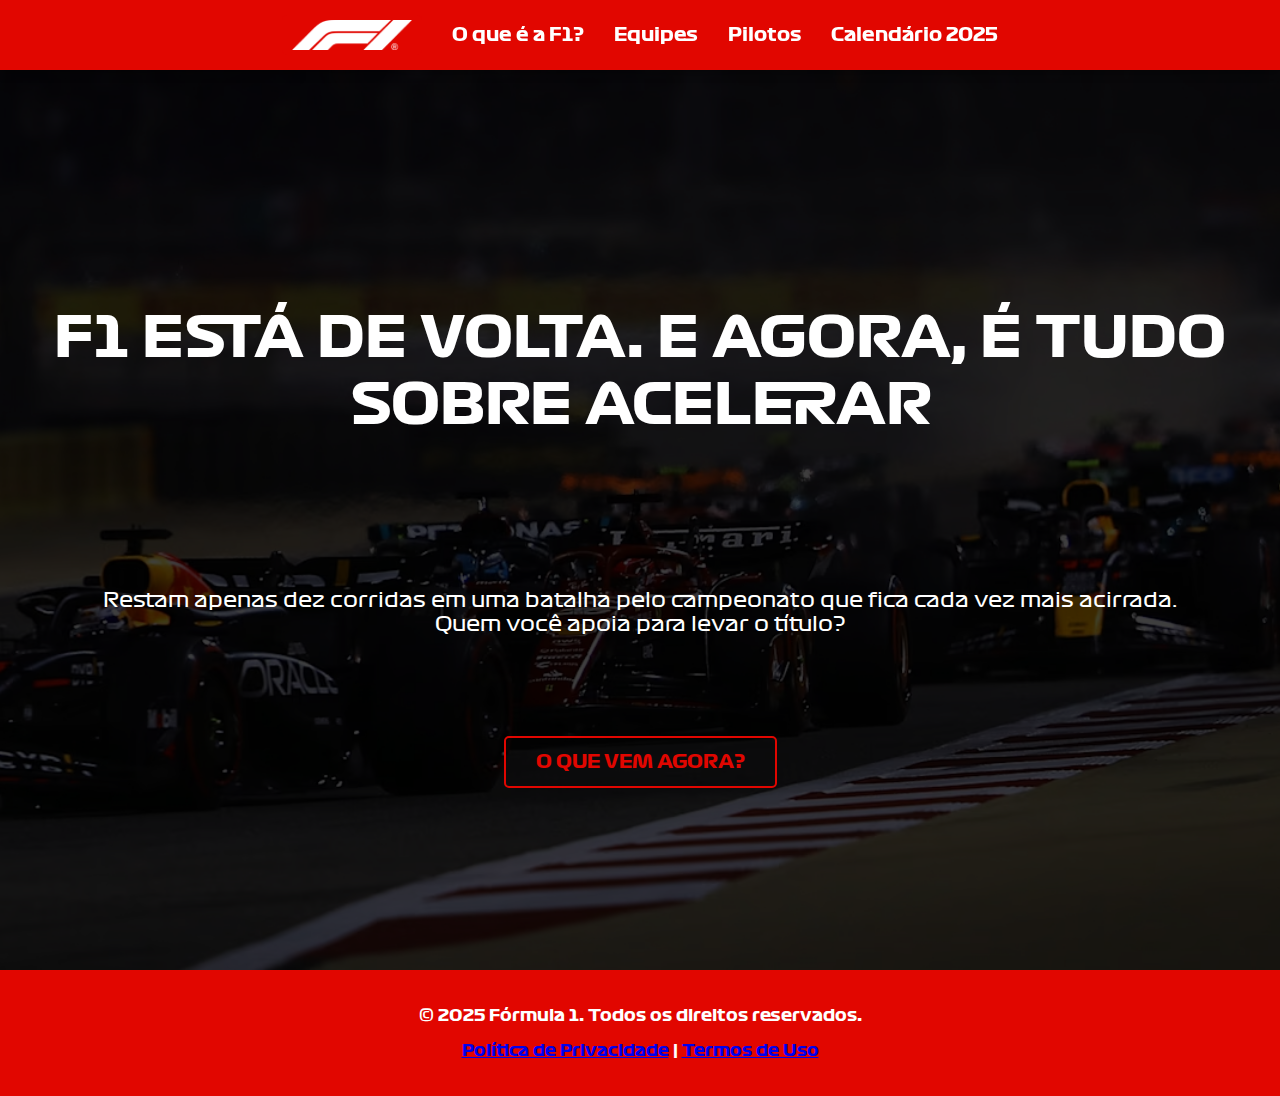
==== Vscode/index.html @ 1017bc65 "Initial commit" ====
<!DOCTYPE html>
<html lang="pt-br">
<head>
    <meta charset="UTF-8">
    <meta name="viewport" content="width=device-width, initial-scale=1.0">
    <title>Formula 1</title>
    <link rel="icon" href="Favicon/F1_ico_64x64.ico" type="image/x-icon">
    <link rel="stylesheet" href="style.css">
    <style>
         body {
            margin: 0;
            font-family: 'Formula1-Bold', Arial, sans-serif;
            color: white;
            background-color: #000;
            text-align: center;
            overflow: hidden;
        }
            .hero-section {
            position: relative;
            height: 100vh;
            background-image: url('Imagens/Back_Ground/pg_inicial.png');
            background-size: cover;
            background-position: center;
            display: flex;
            justify-content: center;
            align-items: center;
            text-align: center;
        }
        .hero-section::before{
            content: '';
            position: absolute;
            top: 0;
            left: 0;
            width: 100%;
            height: 100%;
            background: rgba(0, 0, 0, 0.5);
            z-index: 1;
        }
        .hero-section h1,
        .hero-section p {
            position: relative;
            z-index: 2;
        }
        

        .hero-section::after {
            content: "";
            position: absolute;
            top: 0;
            left: 0;
            right: 0;
            bottom: 0;
            background-color: rgba(0, 0, 0, 0.5);
        }

        .hero-content {
            position: relative;
            z-index: 1;
        }

        .hero-content h1 {
            font-size: 56px;
            font-weight: bold;
            text-transform: uppercase;
            margin-bottom: 150px;
        }

        .hero-content p {
            font-family: 'Formula1-Regular';
            font-size: 20px;
            margin-bottom: 115px;
        }

        .cta-button-outline {
            color: #e10600;
            padding: 15px 30px;
            font-size: 18px;
            text-transform: uppercase;
            text-decoration: none;
            border: 2px solid #e10600;
            border-radius: 5px;
            background-color: transparent;
            box-shadow: none;
        }

        .cta-button-outline:hover {
            background-color: #e10600;
            color: white;
        }
        .modal {
            display: none;
            position: fixed;
            z-index: 9999;
            left: 0;
            top: 0;
            width: 100%;
            height: 100%;
            overflow: auto;
            background-color: rgba(0,0,0,0.8);
        }

        .modal-content {
            position: relative;
            margin: 10% auto;
            padding: 0;
            width: 80%;
            max-width: 800px;
        }

        .close {
            color: white;
            position: absolute;
            top: 10px;
            right: 25px;
            font-size: 30px;
            font-weight: bold;
            cursor: pointer;
        }

        .close:hover,
        .close:focus {
            color: #999;
            text-decoration: none;
            cursor: pointer;
        }

        .modal-video {
            width: 100%;
            height: 450px;
        }

    </style>
</head>
<body>

    <div class="navbar">
        <a href="index.html" class="navbar-item logo">
            <img src="Imagens/Logos/f1_logo.png" alt="F1 Logo">
        </a>
        <a href="oque-e-a-f1.html" class="navbar-item">O que é a F1?</a>
        <a href="equipes.html" class="navbar-item">Equipes</a>
        <a href="pilotos.html" class="navbar-item">Pilotos</a>
        <a href="calendario2025.html" class="navbar-item">Calendário 2025</a>
    </div>
    
    <div class="hero-section">
        <div class="hero-content">
            <h1 class="Formula1-Bold">F1 está de volta. E agora, é tudo sobre ACELERAR</h1>
            <p class="Formula1-Regular">Restam apenas dez corridas em uma batalha pelo campeonato que fica cada vez mais acirrada.<br>Quem você apoia para levar o título?</p>
            <a href="#" class="cta-button-outline Formula1-Bold"
            id="openModal">O que vem agora?</a>
        </div>
    </div>

    <div id="videoModal" class="modal">
        <div class="modal-content">
            <span class="close" id="closeModal">&times;</span>
            <iframe width="560" height="315" src="https://www.youtube.com/embed/msASko9u0v8?si=weexirtjnzRGba6-" title="YouTube video player" frameborder="0" allow="accelerometer; autoplay; clipboard-write; encrypted-media; gyroscope; picture-in-picture; web-share" referrerpolicy="strict-origin-when-cross-origin" allowfullscreen></iframe>
        </div>
    </div>

    <script>
        // Abre o modal
        document.getElementById('openModal').onclick = function() {
            document.getElementById('videoModal').style.display = 'block';
        }

        // Fecha o modal
        document.getElementById('closeModal').onclick = function() {
            document.getElementById('videoModal').style.display = 'none';
        }

        // Fecha o modal clicando fora dele
        window.onclick = function(event) {
            if (event.target == document.getElementById('videoModal')) {
                document.getElementById('videoModal').style.display = 'none';
            }
        }
    </script>
<footer>
    <p>&copy; 2025 Fórmula 1. Todos os direitos reservados.</p>
    <p><a href="#">Política de Privacidade</a> | <a href="#">Termos de Uso</a></p>
</footer>

</body>
</html>
---- Vscode/style.css ----
@font-face {
    font-family: 'Formula1-Bold';
    src: url('Fontes/Formula1-Bold_web_0.ttf') format('truetype');
    font-weight: bold;
    font-style: normal;
}

@font-face {
    font-family: 'Formula1-Regular';
    src: url('Fontes/Formula1-Regular_web_0.ttf') format('truetype');
    font-weight: normal;
    font-style: normal;
}
/* Estilo da Navbar Sticky */
.navbar {
    background-color: #e10600;
    padding: 15px 20px;
    display: flex;
    justify-content: center;
    align-items: center;
    position: sticky;
    top: 0;
    z-index: 1000;
    box-shadow: 0 4px 8px rgba(0, 0, 0, 0.3);
}

.navbar-item {
    color: white;
    text-decoration: none;
    font-size: 18px;
    margin: 0 15px;
    transition: all 0.3s ease;
    display: flex;
    align-items: center;
}

.navbar-item.logo img {
    height: 30px;
    color: #ffffff;
    background: #e10600;
    padding: 5px 10px;
    border-radius: 5px;
}

.navbar-item:hover {
    color: #e10600;
    background: rgb(255, 255, 255);
    padding: 5px 10px;
    border-radius: 5px;
}
/* Footer */
footer {
    background-color: #e10600;
    padding: 20px 0;
    text-align: center;
    font-size: 16px;
    color: #fff;
}

.footer {
    background-color: #111;
    color: #fff;
    padding: 20px;
    text-align: center;
}

.footer a {
    color: #ff3d00;
    text-decoration: none;
}
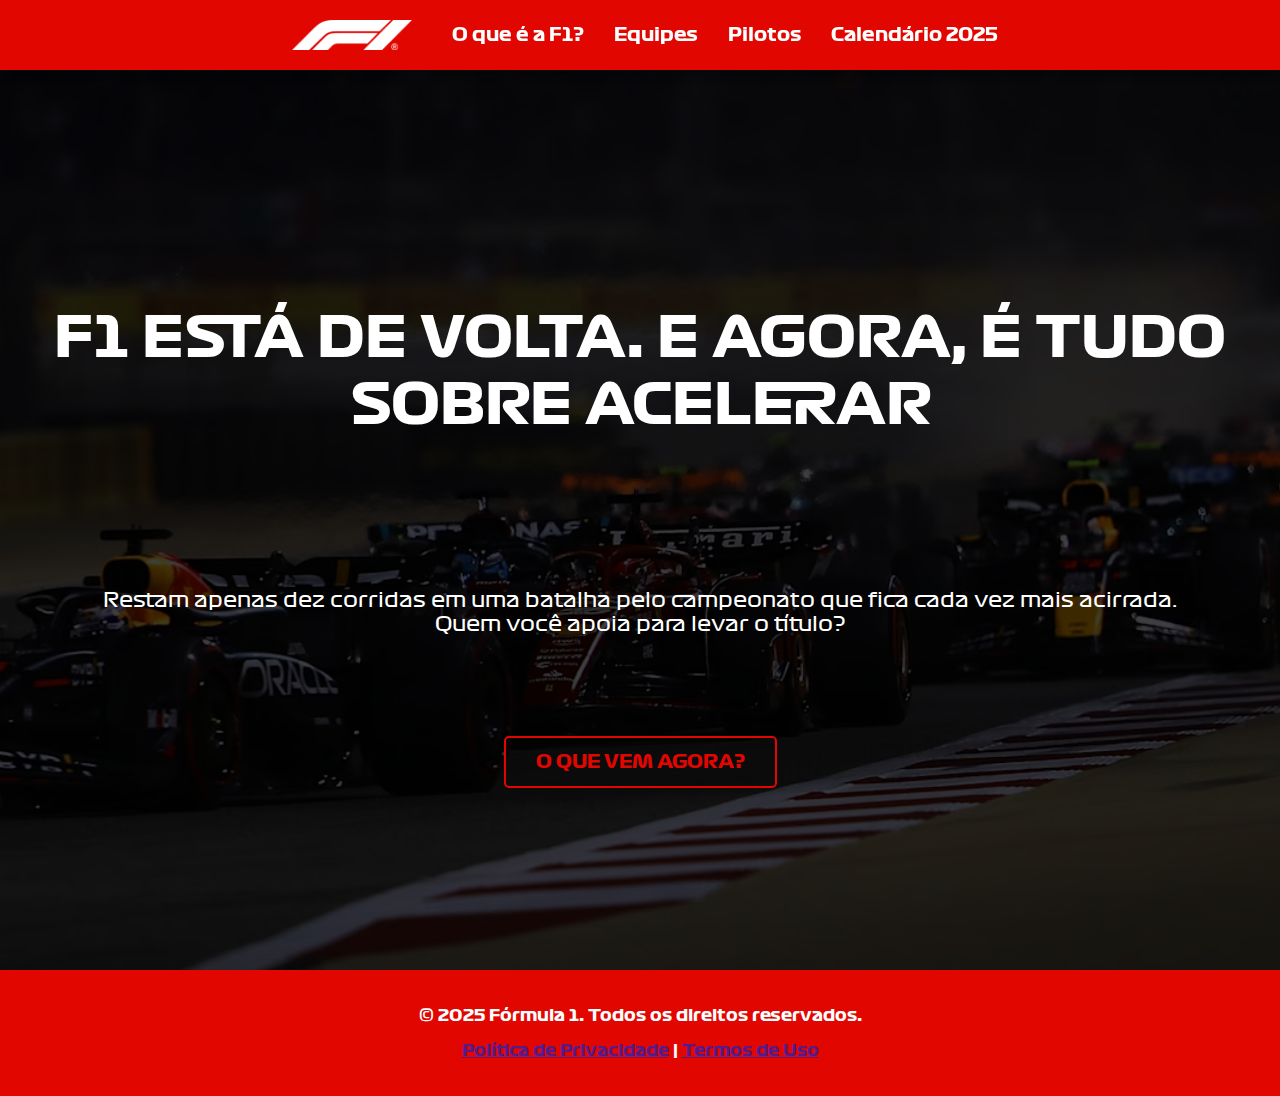
==== commit 294bfd07: "Aprimoramentos gerais no documento" ====
--- a/Vscode/index.html
+++ b/Vscode/index.html
@@ -177,9 +177,10 @@
             }
         }
     </script>
+<!-- Footer -->
 <footer>
     <p>&copy; 2025 Fórmula 1. Todos os direitos reservados.</p>
-    <p><a href="#">Política de Privacidade</a> | <a href="#">Termos de Uso</a></p>
+    <p><a href="">Política de Privacidade</a> | <a href="">Termos de Uso</a></p>
 </footer>
 
 </body>
--- a/Vscode/style.css
+++ b/Vscode/style.css
@@ -56,15 +56,3 @@
     font-size: 16px;
     color: #fff;
 }
-
-.footer {
-    background-color: #111;
-    color: #fff;
-    padding: 20px;
-    text-align: center;
-}
-
-.footer a {
-    color: #ff3d00;
-    text-decoration: none;
-}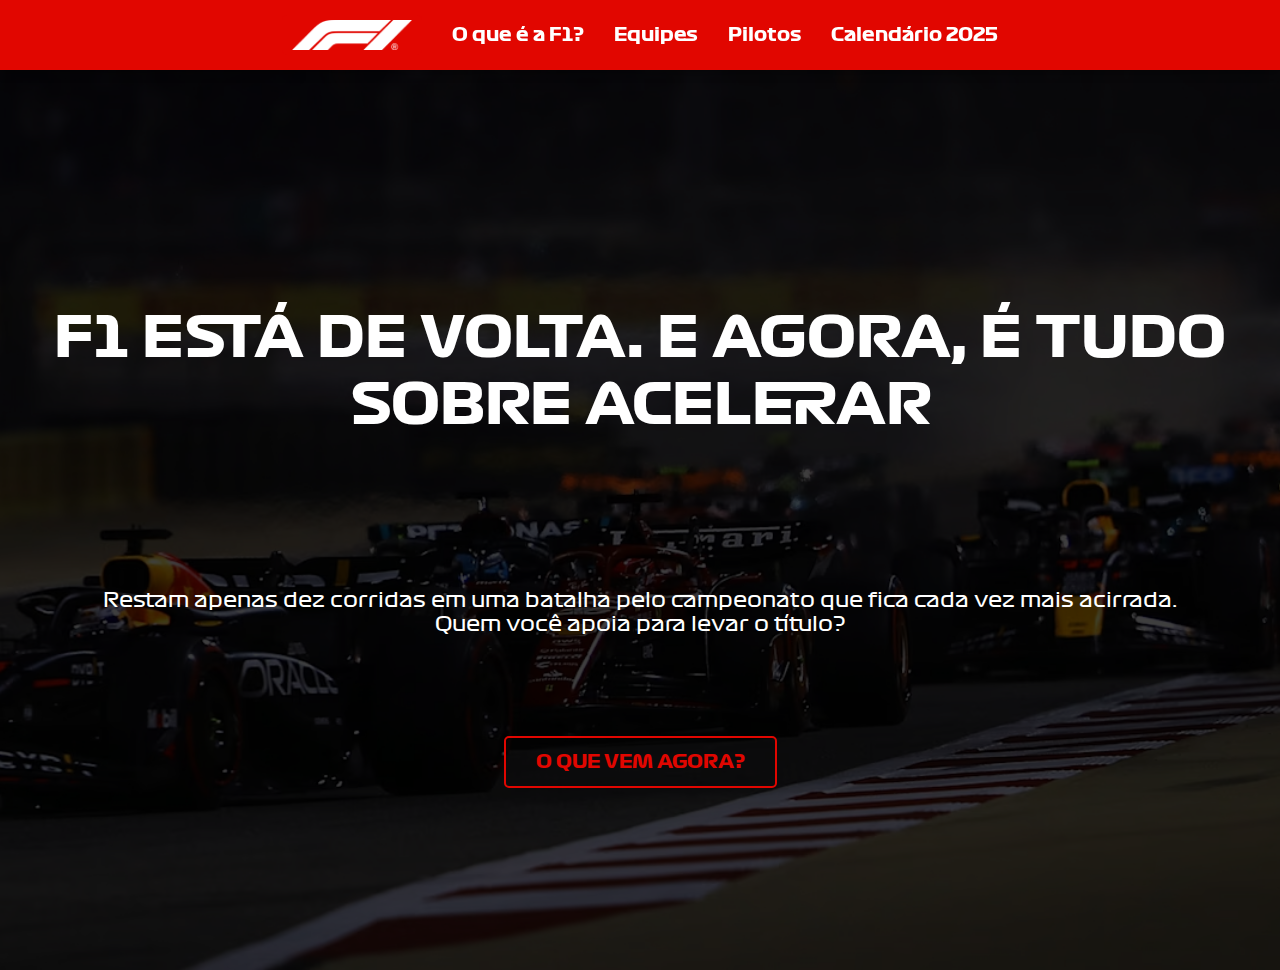
==== commit abf18181: "Aprimoramentos gerais no documento 18/10" ====
--- a/Vscode/index.html
+++ b/Vscode/index.html
@@ -1,5 +1,6 @@
 <!DOCTYPE html>
 <html lang="pt-br">
+
 <head>
     <meta charset="UTF-8">
     <meta name="viewport" content="width=device-width, initial-scale=1.0">
@@ -7,7 +8,7 @@
     <link rel="icon" href="Favicon/F1_ico_64x64.ico" type="image/x-icon">
     <link rel="stylesheet" href="style.css">
     <style>
-         body {
+        body {
             margin: 0;
             font-family: 'Formula1-Bold', Arial, sans-serif;
             color: white;
@@ -15,7 +16,8 @@
             text-align: center;
             overflow: hidden;
         }
-            .hero-section {
+
+        .hero-section {
             position: relative;
             height: 100vh;
             background-image: url('Imagens/Back_Ground/pg_inicial.png');
@@ -26,7 +28,8 @@
             align-items: center;
             text-align: center;
         }
-        .hero-section::before{
+
+        .hero-section::before {
             content: '';
             position: absolute;
             top: 0;
@@ -36,12 +39,13 @@
             background: rgba(0, 0, 0, 0.5);
             z-index: 1;
         }
+
         .hero-section h1,
         .hero-section p {
             position: relative;
             z-index: 2;
         }
-        
+
 
         .hero-section::after {
             content: "";
@@ -87,6 +91,7 @@
             background-color: #e10600;
             color: white;
         }
+
         .modal {
             display: none;
             position: fixed;
@@ -96,7 +101,7 @@
             width: 100%;
             height: 100%;
             overflow: auto;
-            background-color: rgba(0,0,0,0.8);
+            background-color: rgba(0, 0, 0, 0.8);
         }
 
         .modal-content {
@@ -128,9 +133,9 @@
             width: 100%;
             height: 450px;
         }
-
     </style>
 </head>
+
 <body>
 
     <div class="navbar">
@@ -142,46 +147,44 @@
         <a href="pilotos.html" class="navbar-item">Pilotos</a>
         <a href="calendario2025.html" class="navbar-item">Calendário 2025</a>
     </div>
-    
+
     <div class="hero-section">
         <div class="hero-content">
             <h1 class="Formula1-Bold">F1 está de volta. E agora, é tudo sobre ACELERAR</h1>
-            <p class="Formula1-Regular">Restam apenas dez corridas em uma batalha pelo campeonato que fica cada vez mais acirrada.<br>Quem você apoia para levar o título?</p>
-            <a href="#" class="cta-button-outline Formula1-Bold"
-            id="openModal">O que vem agora?</a>
+            <p class="Formula1-Regular">Restam apenas dez corridas em uma batalha pelo campeonato que fica cada vez mais
+                acirrada.<br>Quem você apoia para levar o título?</p>
+            <a href="#" class="cta-button-outline Formula1-Bold" id="openModal">O que vem agora?</a>
         </div>
     </div>
 
     <div id="videoModal" class="modal">
         <div class="modal-content">
             <span class="close" id="closeModal">&times;</span>
-            <iframe width="560" height="315" src="https://www.youtube.com/embed/msASko9u0v8?si=weexirtjnzRGba6-" title="YouTube video player" frameborder="0" allow="accelerometer; autoplay; clipboard-write; encrypted-media; gyroscope; picture-in-picture; web-share" referrerpolicy="strict-origin-when-cross-origin" allowfullscreen></iframe>
+            <iframe width="560" height="315" src="https://www.youtube.com/embed/msASko9u0v8?si=weexirtjnzRGba6-"
+                title="YouTube video player" frameborder="0"
+                allow="accelerometer; autoplay; clipboard-write; encrypted-media; gyroscope; picture-in-picture; web-share"
+                referrerpolicy="strict-origin-when-cross-origin" allowfullscreen></iframe>
         </div>
     </div>
 
     <script>
         // Abre o modal
-        document.getElementById('openModal').onclick = function() {
+        document.getElementById('openModal').onclick = function () {
             document.getElementById('videoModal').style.display = 'block';
         }
 
         // Fecha o modal
-        document.getElementById('closeModal').onclick = function() {
+        document.getElementById('closeModal').onclick = function () {
             document.getElementById('videoModal').style.display = 'none';
         }
 
         // Fecha o modal clicando fora dele
-        window.onclick = function(event) {
+        window.onclick = function (event) {
             if (event.target == document.getElementById('videoModal')) {
                 document.getElementById('videoModal').style.display = 'none';
             }
         }
-    </script>
-<!-- Footer -->
-<footer>
-    <p>&copy; 2025 Fórmula 1. Todos os direitos reservados.</p>
-    <p><a href="">Política de Privacidade</a> | <a href="">Termos de Uso</a></p>
-</footer>
+    </script>  
+</body>
 
-</body>
-</html>
+</html>--- a/Vscode/style.css
+++ b/Vscode/style.css
@@ -11,6 +11,7 @@
     font-weight: normal;
     font-style: normal;
 }
+
 /* Estilo da Navbar Sticky */
 .navbar {
     background-color: #e10600;
@@ -48,6 +49,7 @@
     padding: 5px 10px;
     border-radius: 5px;
 }
+
 /* Footer */
 footer {
     background-color: #e10600;
@@ -56,3 +58,16 @@
     font-size: 16px;
     color: #fff;
 }
+
+footer p {
+    margin: 5px 0;
+}
+
+footer a {
+    color: white;
+    text-decoration: none;
+}
+
+footer a:hover {
+    text-decoration: underline;
+}